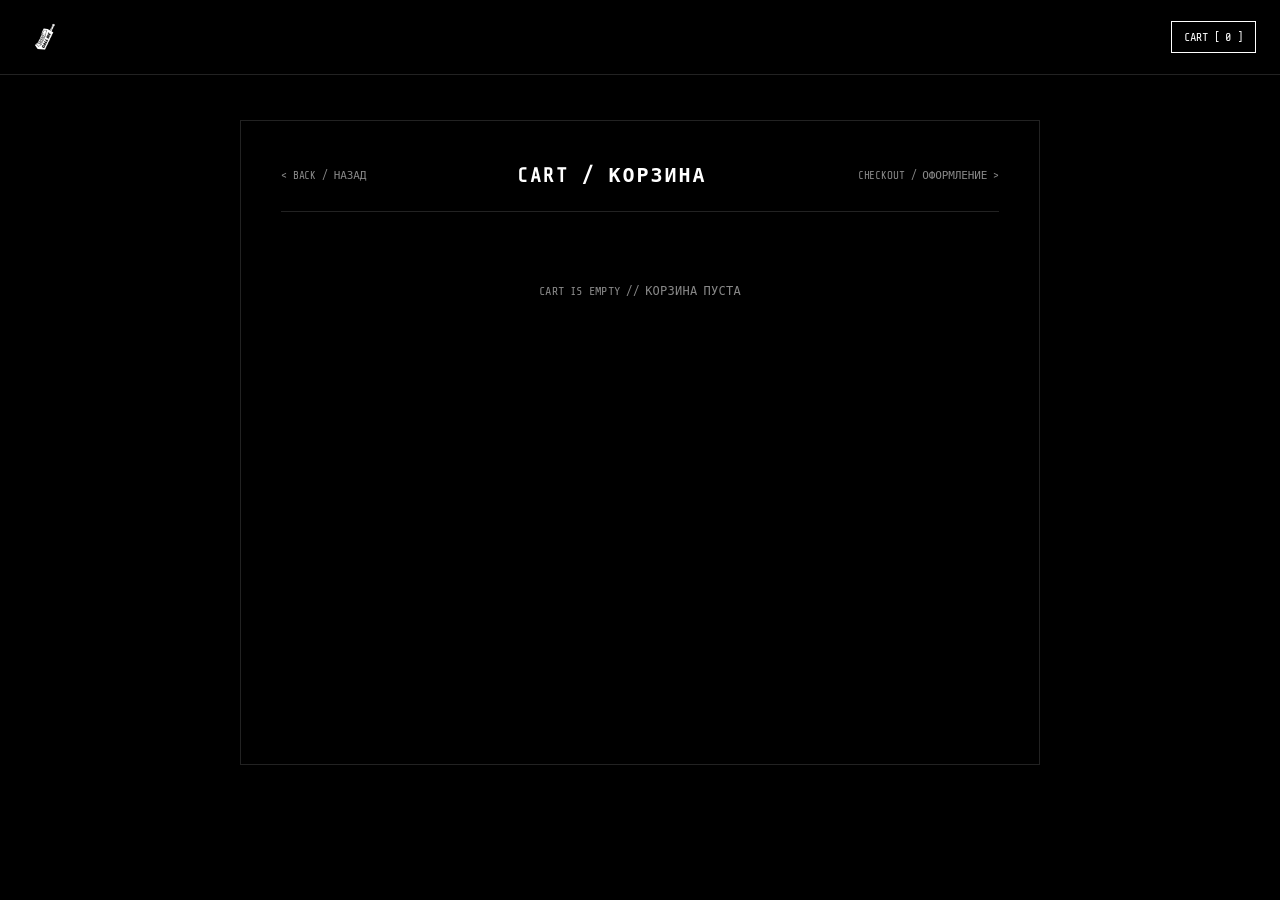
==== cart.html @ 8b9ab767 "feat: implement Solution-style cart, checkout page, stepper button, promo codes, and address-based s" ====
<!DOCTYPE html>
<html lang="ru">
<head>
  <meta charset="UTF-8">
  <meta name="viewport" content="width=device-width, initial-scale=1.0">
  <title>CALL ME — CART / КОРЗИНА</title>
  <meta name="description" content="CALL ME — Shopping Cart">
  <link rel="stylesheet" href="styles.css?v=10">
</head>
<body class="stealth-mode">

  <!-- Video Background Substrate (ACRONYM style) -->
  <div class="video-bg-container">
    <video src="assets/videos/video_1.mp4" autoplay loop muted playsinline class="video-bg active" id="bg-video-1"></video>
    <video src="assets/videos/video_2.mp4" loop muted playsinline class="video-bg" id="bg-video-2"></video>
    <video src="assets/videos/video_3.mp4" loop muted playsinline class="video-bg" id="bg-video-3"></video>
    <video src="assets/videos/video_4.mp4" loop muted playsinline class="video-bg" id="bg-video-4"></video>
    <canvas id="tv-glitch-canvas" class="tv-glitch-canvas"></canvas>
    <div class="video-bg-overlay"></div>
  </div>

  <!-- Navigation Header -->
  <nav class="navbar">
    <div class="navbar-content">
      <a href="index.html" class="logo-link" id="logo-trigger">
        <img src="assets/images/logo.png" alt="CALL ME Logo" class="logo-img">
      </a>
      <div class="cart-indicator" id="cart-btn" style="cursor: pointer;">
        CART [ <span id="nav-cart-count">0</span> ]
      </div>
    </div>
  </nav>

  <!-- Centered Cart Content -->
  <main class="cart-page-container">
    <div class="cart-page-content">
      <div class="cart-page-header">
        <a href="product.html" class="back-link tech-font">&lt; BACK / НАЗАД</a>
        <div class="cart-page-title tech-font">CART / КОРЗИНА</div>
        <a href="checkout.html" class="checkout-link tech-font" id="cart-header-checkout-btn">CHECKOUT / ОФОРМЛЕНИЕ &gt;</a>
      </div>

      <!-- Cart Items Container -->
      <div class="cart-page-items" id="cart-page-items-list">
        <!-- Rendered dynamically via JS -->
        <div class="cart-empty-msg tech-font">CART IS EMPTY // КОРЗИНА ПУСТА</div>
      </div>

      <!-- Cart Page Footer / Actions -->
      <div class="cart-page-footer" id="cart-page-footer-section" style="display: none;">
        <!-- Promo Code Section -->
        <div class="promo-section">
          <div class="promo-input-wrapper">
            <input type="text" class="input-field promo-input" id="promo-code-input" placeholder="PROMOCODE / ПРОМОКОД">
            <button class="promo-btn tech-font" id="apply-promo-btn">ACTIVATE / АКТИВИРОВАТЬ</button>
          </div>
          <div class="promo-status tech-font" id="promo-status-message"></div>
        </div>

        <!-- Total Price -->
        <div class="cart-page-total-row tech-font">
          <span>TOTAL // ИТОГО:</span>
          <span class="total-amount-val" id="cart-page-grand-total">$0</span>
        </div>

        <!-- Checkout Button -->
        <button class="buy-button checkout-big-btn tech-font" id="cart-page-checkout-btn">
          CHECKOUT / ОФОРМИТЬ ЗАКАЗ
        </button>
      </div>
    </div>
  </main>

  <!-- Canvas for Iridescent Glitch Cursor Trail -->
  <canvas id="cursor-trail" class="cursor-trail"></canvas>

  <script src="products_data.js?v=10"></script>
  <script src="app.js?v=10"></script>
</body>
</html>
---- styles.css ----
/* ==========================================================================
   ACRONYM-Inspired Techwear Storefront Design System
   Theme: Pure Monochrome, High-Contrast, Utilitarian Minimalist
   ========================================================================== */

@import url('https://fonts.googleapis.com/css2?family=Space+Grotesk:wght@300;400;600;700&family=Share+Tech+Mono&display=swap');

:root {
  /* Colors */
  --bg-black: #000000;
  --text-white: #ffffff;
  --text-gray: #888888;
  --border-dark: #222222;
  --border-light: #444444;
  
  /* Fonts */
  --font-tech: 'Share Tech Mono', monospace;
  --font-display: 'Space Grotesk', sans-serif;
  --font-body: 'Space Grotesk', sans-serif;
  
  /* Spacing */
  --transition-raw: 0.2s steps(4); /* Blocky, tactical transitions */
  --transition-smooth: all 0.3s cubic-bezier(0.19, 1, 0.22, 1);
}

/* Base Reset */
* {
  box-sizing: border-box;
  margin: 0;
  padding: 0;
}

html {
  background-color: var(--bg-black);
}

body {
  background-color: transparent;
  color: var(--text-white);
  font-family: var(--font-body);
  font-size: 13px;
  line-height: 1.5;
  letter-spacing: -0.01em;
  -webkit-font-smoothing: antialiased;
  overflow-x: hidden;
}

/* Pixelated Video Background */
.video-bg-container {
  position: fixed;
  top: 0;
  left: 0;
  width: 100vw;
  height: 100vh;
  z-index: -1;
  overflow: hidden;
  pointer-events: none;
}

.video-bg {
  position: absolute;
  top: 0;
  left: 0;
  width: 100%;
  height: 100%;
  object-fit: cover;
  image-rendering: pixelated;
  image-rendering: crisp-edges;
  filter: contrast(1.1) brightness(1.0);
  opacity: 0;
  transition: opacity 0.15s steps(2);
}

.video-bg.active {
  opacity: 1;
}

.tv-glitch-canvas {
  position: absolute;
  top: 0;
  left: 0;
  width: 100%;
  height: 100%;
  pointer-events: none;
  opacity: 0;
  z-index: 4;
}

.video-bg-overlay {
  position: absolute;
  top: 0;
  left: 0;
  width: 100%;
  height: 100%;
  background: rgba(0, 0, 0, 0.35);
  backdrop-filter: blur(4px);
  -webkit-backdrop-filter: blur(4px);
  z-index: 3;
}

/* Technical Details Typography */
.tech-font {
  font-family: var(--font-tech);
  text-transform: uppercase;
}

/* Base Typography */
h1, h2, h3, h4 {
  font-family: var(--font-display);
  font-weight: 700;
  text-transform: uppercase;
  letter-spacing: -0.02em;
}

a {
  color: inherit;
  text-decoration: none;
}

/* Custom Scrollbar (Raw, blocky) */
::-webkit-scrollbar {
  width: 4px;
  height: 4px;
}

::-webkit-scrollbar-track {
  background: var(--bg-black);
}

::-webkit-scrollbar-thumb {
  background: var(--border-light);
}

/* Layout Containers */
.navbar {
  position: fixed;
  top: 0;
  left: 0;
  width: 100%;
  z-index: 100;
  background: rgba(0, 0, 0, 0.9);
  border-bottom: 1px solid var(--border-dark);
  padding: 16px 24px;
}

.navbar-content {
  display: flex;
  justify-content: space-between;
  align-items: center;
  max-width: 100%;
}

.logo-link {
  display: flex;
  align-items: center;
}

.logo-img {
  height: 42px;
  width: auto;
  filter: invert(1);
  display: block;
}

/* Header Cart Button */
.cart-indicator {
  font-family: var(--font-tech);
  font-size: 12px;
  border: 1px solid var(--text-white);
  padding: 6px 12px;
  text-transform: uppercase;
  transition: var(--transition-raw);
  cursor: pointer;
}

.cart-indicator:hover {
  background: var(--text-white);
  color: var(--bg-black);
}

/* ==========================================================================
   Main Store Layout
   ========================================================================== */
.main-content {
  margin-top: 75px; /* Navbar height compensation */
  display: grid;
  grid-template-columns: 60% 40%;
  border-bottom: 1px solid var(--border-dark);
  min-height: calc(100vh - 75px);
}

@media (max-width: 968px) {
  .main-content {
    grid-template-columns: 1fr;
    display: flex;
    flex-direction: column;
  }
}

/* Sidebar Column (Right) */
.product-sidebar {
  border-left: 1px solid var(--border-dark);
  padding: 40px 24px;
  position: sticky;
  top: 75px;
  height: calc(100vh - 75px);
  display: flex;
  flex-direction: column;
  justify-content: space-between;
  overflow-y: auto;
}

@media (max-width: 968px) {
  .product-sidebar {
    border-left: none;
    border-top: 1px solid var(--border-dark);
    position: relative;
    top: 0;
    height: auto;
    padding: 32px 24px;
  }
}

.sidebar-header {
  margin-bottom: 32px;
}

.product-code {
  font-family: var(--font-tech);
  color: var(--text-gray);
  font-size: 12px;
  margin-bottom: 4px;
}

.product-title {
  font-size: clamp(28px, 3.5vw, 40px);
  line-height: 1;
  margin-bottom: 12px;
}

.price-box {
  font-size: 20px;
  font-weight: 600;
  margin-bottom: 24px;
}

/* Size Selector grid */
.size-section {
  margin-bottom: 32px;
  border-top: 1px solid var(--border-dark);
  padding-top: 20px;
}

.section-label {
  font-family: var(--font-tech);
  font-size: 11px;
  color: var(--text-gray);
  margin-bottom: 12px;
}

.sizes-grid {
  display: grid;
  grid-template-columns: repeat(4, 1fr);
  gap: 8px;
}

.size-btn {
  background: transparent;
  border: none;
  color: var(--text-white);
  padding: 8px 16px;
  font-family: var(--font-tech);
  font-size: 14px;
  font-weight: 700;
  cursor: pointer;
  border-radius: 4px;
  transition: all 0.2s ease;
  min-width: 40px;
  text-align: center;
}

.size-btn:hover {
  background: rgba(255, 255, 255, 0.1);
}

.size-btn.active {
  background: var(--text-white);
  color: var(--bg-black);
  font-weight: 900;
}

/* Minimalist Form Inputs */
.order-section {
  border-top: 1px solid var(--border-dark);
  padding-top: 20px;
  margin-bottom: 32px;
}

.checkout-form {
  display: flex;
  flex-direction: column;
  gap: 16px;
}

.input-group {
  display: flex;
  flex-direction: column;
}

.input-field {
  background: transparent;
  border: none;
  border-bottom: 1px solid var(--border-dark);
  color: var(--text-white);
  font-family: var(--font-body);
  font-size: 13px;
  padding: 8px 0;
  transition: var(--transition-smooth);
}

.input-field:focus {
  outline: none;
  border-color: var(--text-white);
}

.input-field::placeholder {
  color: #444444;
}

/* Solid Buy Button */
.buy-button {
  background: var(--text-white);
  color: var(--bg-black);
  border: 1px solid var(--text-white);
  padding: 16px;
  font-family: var(--font-tech);
  font-size: 13px;
  font-weight: 700;
  text-transform: uppercase;
  text-align: center;
  cursor: pointer;
  transition: var(--transition-smooth);
  width: 100%;
}

.buy-button:hover {
  background: var(--bg-black);
  color: var(--text-white);
}

/* Technical specs block (replacing description) */
.specs-block {
  margin-top: 32px;
  border-top: 1px solid var(--border-dark);
  padding-top: 20px;
  font-family: var(--font-tech);
  font-size: 11px;
  color: var(--text-gray);
}

.specs-block ul {
  list-style: none;
}

.specs-block li {
  margin-bottom: 6px;
}

.specs-block li span {
  color: var(--text-white);
}

/* Media Column (Left - Image Slider / Gallery) */
.media-column {
  padding: 40px;
  display: flex;
  justify-content: center;
  align-items: center;
  background: transparent;
  height: calc(100vh - 75px);
}

@media (max-width: 968px) {
  .media-column {
    padding: 0;
    height: auto;
  }
}

.gallery-wrapper {
  display: flex;
  gap: 24px;
  width: 100%;
  height: 100%;
  max-width: 760px;
  align-items: stretch;
}

.thumbnails-container {
  display: flex;
  flex-direction: column;
  gap: 12px;
  width: 80px;
  flex-shrink: 0;
  overflow-y: auto;
  padding-right: 4px;
}

/* Hide scrollbar for Chrome, Safari and Opera */
.thumbnails-container::-webkit-scrollbar {
  display: none;
}

/* Hide scrollbar for IE, Edge and Firefox */
.thumbnails-container {
  -ms-overflow-style: none;  /* IE and Edge */
  scrollbar-width: none;  /* Firefox */
}

.thumb-item {
  width: 100%;
  aspect-ratio: 1;
  border: 1px solid var(--border-dark);
  cursor: pointer;
  background: #000;
  overflow: hidden;
  opacity: 0.4;
  transition: all 0.2s ease;
  flex-shrink: 0;
}

.thumb-item:hover,
.thumb-item.active {
  opacity: 1;
  border-color: var(--text-white);
}

.thumb-item img {
  width: 100%;
  height: 100%;
  object-fit: cover;
}

@media (max-width: 968px) {
  .gallery-wrapper {
    flex-direction: column;
    gap: 0;
    max-width: 100%;
  }
  
  .thumbnails-container {
    display: none;
  }
}

.product-slider {
  width: 100%;
  height: 100%;
  background: #000;
  position: relative;
  overflow: hidden;
  display: flex;
  align-items: center;
}

.slider-track {
  display: flex;
  width: 100%;
  height: 100%;
  transition: transform 0.4s cubic-bezier(0.25, 0.46, 0.45, 0.94);
  will-change: transform;
}

.slide {
  flex: 0 0 100%;
  width: 100%;
  height: 100%;
  display: flex;
  justify-content: center;
  align-items: center;
  overflow: hidden;
  position: relative;
  background: #000;
}

.primary-photo {
  width: 100%;
  height: 100%;
  display: block;
  object-fit: cover;
  object-position: center;
  background: #000;
}

.slider-arrow {
  position: absolute;
  top: 50%;
  transform: translateY(-50%);
  background: rgba(0, 0, 0, 0.7);
  border: 1px solid var(--border-dark);
  color: var(--text-white);
  width: 48px;
  height: 48px;
  display: flex;
  justify-content: center;
  align-items: center;
  cursor: pointer;
  z-index: 10;
  transition: all 0.2s ease;
}

.slider-arrow:hover {
  background: var(--text-white);
  color: #000;
  border-color: var(--text-white);
}

.slider-arrow.prev {
  left: 16px;
}

.slider-arrow.next {
  right: 16px;
}

.slider-counter {
  position: absolute;
  bottom: 16px;
  left: 50%;
  transform: translateX(-50%);
  color: var(--text-gray);
  font-size: 11px;
  background: rgba(0, 0, 0, 0.85);
  padding: 4px 12px;
  border: 1px solid var(--border-dark);
  letter-spacing: 1px;
  z-index: 10;
  pointer-events: none;
}

/* Accordion Section */
.accordion-section {
  border-top: 1px solid var(--border-dark);
  margin-top: 32px;
  width: 100%;
}

.accordion-item {
  border-bottom: 1px solid var(--border-dark);
}

.accordion-trigger {
  width: 100%;
  background: transparent;
  border: none;
  color: var(--text-white);
  padding: 16px 0;
  display: flex;
  justify-content: space-between;
  align-items: center;
  font-family: var(--font-tech);
  font-size: 13px;
  font-weight: 700;
  cursor: pointer;
  text-align: left;
  letter-spacing: 1px;
}

.accordion-trigger:hover {
  color: var(--text-gray);
}

.accordion-content {
  max-height: 0;
  overflow: hidden;
  transition: max-height 0.3s cubic-bezier(0.25, 0.46, 0.45, 0.94);
  font-size: 12px;
  line-height: 1.6;
  color: var(--text-gray);
}

.accordion-item.active .accordion-content {
  max-height: 500px;
  padding-bottom: 16px;
}

.accordion-specs {
  list-style: none;
  padding: 0;
  margin: 0;
}

.accordion-specs li {
  margin-bottom: 8px;
  font-family: var(--font-tech);
  font-size: 11px;
  letter-spacing: 0.5px;
}

.accordion-specs li span {
  color: var(--text-white);
  font-weight: 700;
}

.accordion-icon {
  font-size: 14px;
  font-weight: 700;
}

/* ==========================================================================
   Bottom Section: Grid Gallery (Lifestyle & Video)
   ========================================================================== */
.gallery-section {
  padding: 60px 24px;
  background: transparent;
}

.gallery-header {
  display: flex;
  justify-content: space-between;
  align-items: baseline;
  border-bottom: 1px solid var(--border-dark);
  padding-bottom: 12px;
  margin-bottom: 32px;
}

.gallery-title {
  font-size: 18px;
}

.gallery-grid {
  display: grid;
  grid-template-columns: repeat(auto-fill, minmax(280px, 1fr));
  gap: 20px;
}

.gallery-item {
  border: 1px solid var(--border-dark);
  position: relative;
  background: #050505;
  overflow: hidden;
}

.gallery-img {
  width: 100%;
  height: 100%;
  object-fit: cover;
  aspect-ratio: 4/5;
  display: block;
  transition: var(--transition-smooth);
}

.gallery-item:hover .gallery-img {
  transform: scale(1.03);
  filter: brightness(1.1);
}

/* Custom Video styling in gallery */
.gallery-item.video-item {
  aspect-ratio: 4/5;
  display: flex;
  align-items: center;
  justify-content: center;
}

.gallery-video {
  width: 100%;
  height: 100%;
  object-fit: cover;
}

.video-play-overlay {
  position: absolute;
  top: 0;
  left: 0;
  width: 100%;
  height: 100%;
  background: rgba(0, 0, 0, 0.4);
  display: flex;
  align-items: center;
  justify-content: center;
  cursor: pointer;
  z-index: 2;
  transition: var(--transition-smooth);
}

.video-play-overlay:hover {
  background: rgba(0, 0, 0, 0.1);
}

.play-symbol {
  width: 50px;
  height: 50px;
  border: 1.5px solid var(--text-white);
  border-radius: 50%;
  display: flex;
  align-items: center;
  justify-content: center;
  font-family: var(--font-tech);
  font-size: 10px;
  color: var(--text-white);
  text-transform: uppercase;
  transition: var(--transition-smooth);
}

.video-play-overlay:hover .play-symbol {
  transform: scale(1.1);
  background: var(--text-white);
  color: var(--bg-black);
}

/* ==========================================================================
   Order Success & UI States
   ========================================================================== */
.success-overlay {
  position: fixed;
  top: 0;
  left: 0;
  width: 100vw;
  height: 100vh;
  background: rgba(0, 0, 0, 0.98);
  z-index: 200;
  display: flex;
  align-items: center;
  justify-content: center;
  opacity: 0;
  pointer-events: none;
  transition: opacity 0.3s ease;
}

.success-overlay.active {
  opacity: 1;
  pointer-events: auto;
}

.success-box {
  border: 1px solid var(--text-white);
  background: var(--bg-black);
  padding: 40px;
  max-width: 440px;
  width: calc(100% - 32px);
  text-align: center;
}

.success-box h3 {
  font-size: 24px;
  margin-bottom: 16px;
}

.success-desc {
  color: var(--text-gray);
  margin-bottom: 32px;
}

.success-btn {
  display: block;
  background: var(--text-white);
  color: var(--bg-black);
  border: 1px solid var(--text-white);
  padding: 14px;
  text-transform: uppercase;
  font-family: var(--font-tech);
  font-size: 12px;
  font-weight: 700;
  text-align: center;
  margin-bottom: 12px;
  transition: var(--transition-smooth);
}

.success-btn:hover {
  background: var(--bg-black);
  color: var(--text-white);
}

/* ==========================================================================
   Stealth / Zen Mode Animations
   ========================================================================== */
.main-content,
.gallery-section,
.navbar {
  transition: opacity 0.6s cubic-bezier(0.19, 1, 0.22, 1);
}

body.stealth-mode .main-content,
body.stealth-mode .gallery-section,
body.stealth-mode .navbar {
  opacity: 0;
  pointer-events: none;
}

.center-logo-container {
  position: fixed;
  top: 50%;
  left: 50%;
  transform: translate(-50%, -50%) scale(0.95);
  z-index: 150;
  opacity: 0;
  pointer-events: none;
  transition: opacity 0.6s cubic-bezier(0.19, 1, 0.22, 1), transform 0.6s cubic-bezier(0.19, 1, 0.22, 1);
}

.center-logo-img {
  height: 420px;
  max-height: 60vh;
  width: auto;
  display: block;
  filter: invert(1);
  cursor: pointer;
  transition: var(--transition-smooth);
}

.center-logo-img:hover {
  transform: scale(1.05) translateY(-8px);
  filter: invert(1) drop-shadow(0 0 25px rgba(255, 255, 255, 0.3));
}

body.stealth-mode .center-logo-container {
  opacity: 1;
  pointer-events: auto;
  transform: translate(-50%, -50%) scale(1);
}

/* ==========================================================================
   Iridescent Gasoline Glitch Cursor Trail
   ========================================================================== */
.cursor-trail {
  position: fixed;
  top: 0;
  left: 0;
  width: 100vw;
  height: 100vh;
  z-index: 120;
  pointer-events: none;
  filter: blur(1.5px) saturate(1.8);
}

/* ==========================================================================
   Catalog Page Layout & Grid
   ========================================================================== */
.catalog-main {
  margin-top: 75px;
  display: block;
  min-height: calc(100vh - 75px);
  padding: 40px 24px;
}

.catalog-grid-wrapper {
  max-width: 1200px;
  margin: 0 auto;
}

.catalog-header-block {
  margin-bottom: 40px;
  border-bottom: 1px solid var(--border-dark);
  padding-bottom: 24px;
}

.catalog-title {
  font-size: clamp(32px, 5vw, 54px);
  line-height: 1.1;
  margin-top: 8px;
}

.catalog-header-title {
  font-size: 11px;
  color: var(--text-gray);
  letter-spacing: 0.1em;
}

.catalog-items-grid {
  display: grid;
  grid-template-columns: repeat(auto-fill, minmax(220px, 1fr));
  gap: 24px;
}

.catalog-card {
  border: 1px solid var(--border-dark);
  background: rgba(0, 0, 0, 0.4);
  display: flex;
  flex-direction: column;
  overflow: hidden;
  transition: var(--transition-smooth);
  position: relative;
}

.card-img-container {
  width: 100%;
  aspect-ratio: 4/5;
  overflow: hidden;
  border-bottom: 1px solid var(--border-dark);
  background: #000;
}

.card-img {
  width: 100%;
  height: 100%;
  object-fit: cover;
  display: block;
  transition: var(--transition-smooth);
}

.catalog-card:hover {
  border-color: var(--text-white);
  box-shadow: 0 0 15px rgba(255, 255, 255, 0.1);
}

.catalog-card:hover .card-img {
  transform: scale(1.04);
}

.card-meta {
  padding: 16px;
  display: flex;
  justify-content: space-between;
  align-items: baseline;
  background: rgba(0, 0, 0, 0.8);
}

.card-title {
  font-size: 12px;
  color: var(--text-white);
  font-weight: 600;
}

.card-price {
  font-size: 12px;
  color: var(--text-gray);
}

/* ==========================================================================
   Mobile & Tablet Responsiveness Optimizations
   ========================================================================== */
@media (max-width: 968px) {
  .catalog-main {
    margin-top: 60px; /* Adjust top margin for mobile navbar height */
  }
}

@media (max-width: 580px) {
  .navbar {
    padding: 12px 16px;
  }
  .logo-img {
    height: 32px;
  }
  .cart-indicator {
    padding: 4px 10px;
    font-size: 11px;
  }
  
  .center-logo-img {
    height: 280px;
    max-height: 50vh;
  }

  .catalog-items-grid {
    grid-template-columns: repeat(2, 1fr);
    gap: 12px;
  }

  .card-meta {
    padding: 10px;
    flex-direction: column;
    gap: 4px;
    align-items: flex-start;
  }

  .card-title {
    font-size: 10px;
    line-height: 1.2;
  }

  .card-price {
    font-size: 10px;
  }

  .catalog-title {
    font-size: 28px;
  }
  
  .product-sidebar {
    padding: 24px 16px;
  }

  .media-column {
    padding: 0;
    height: auto;
  }

  .product-slider {
    height: 80vh;
    border: none;
  }
  
  .slider-arrow {
    display: none;
  }
}

/* ==========================================================================
   Interactive Slide-out Cart Drawer Styles
   ========================================================================== */
.cart-drawer {
  position: fixed;
  top: 0;
  right: 0;
  width: 460px;
  max-width: 100vw;
  height: 100vh;
  background: rgba(0, 0, 0, 0.98);
  border-left: 1px solid var(--border-dark);
  z-index: 1000;
  display: flex;
  flex-direction: column;
  transform: translateX(100%);
  transition: transform 0.4s cubic-bezier(0.19, 1, 0.22, 1);
}

.cart-drawer.active {
  transform: translateX(0);
}

.cart-drawer-overlay {
  position: fixed;
  top: 0;
  left: 0;
  width: 100vw;
  height: 100vh;
  background: rgba(0, 0, 0, 0.6);
  backdrop-filter: blur(4px);
  -webkit-backdrop-filter: blur(4px);
  z-index: 999;
  opacity: 0;
  pointer-events: none;
  transition: opacity 0.4s cubic-bezier(0.19, 1, 0.22, 1);
}

.cart-drawer-overlay.active {
  opacity: 1;
  pointer-events: auto;
}

/* Header */
.cart-drawer-header {
  padding: 24px;
  border-bottom: 1px solid var(--border-dark);
  display: flex;
  justify-content: space-between;
  align-items: center;
}

.cart-drawer-title {
  font-family: var(--font-tech);
  font-size: 14px;
  font-weight: 600;
  letter-spacing: 0.05em;
}

.cart-drawer-close {
  background: transparent;
  border: 1px solid var(--border-light);
  color: var(--text-white);
  font-family: var(--font-tech);
  font-size: 11px;
  padding: 4px 10px;
  cursor: pointer;
  transition: var(--transition-raw);
}

.cart-drawer-close:hover {
  border-color: var(--text-white);
  background: var(--text-white);
  color: var(--bg-black);
}

/* Body (Items List) */
.cart-drawer-body {
  flex: 1;
  overflow-y: auto;
  padding: 24px;
  display: flex;
  flex-direction: column;
  gap: 20px;
}

.cart-empty-msg {
  text-align: center;
  color: var(--text-gray);
  font-size: 12px;
  margin: auto 0;
  letter-spacing: 0.02em;
}

.cart-item {
  display: grid;
  grid-template-columns: 70px 1fr auto;
  gap: 16px;
  border-bottom: 1px solid var(--border-dark);
  padding-bottom: 20px;
  align-items: center;
}

.cart-item-img-box {
  width: 70px;
  aspect-ratio: 4/5;
  border: 1px solid var(--border-dark);
  background: #fff;
  display: flex;
  align-items: center;
  justify-content: center;
  overflow: hidden;
}

.cart-item-img {
  max-width: 90%;
  max-height: 90%;
  object-fit: contain;
}

.cart-item-info {
  display: flex;
  flex-direction: column;
  gap: 4px;
}

.cart-item-name {
  font-size: 12px;
  font-weight: 600;
}

.cart-item-details {
  font-family: var(--font-tech);
  font-size: 11px;
  color: var(--text-gray);
}

.cart-item-quantity {
  display: flex;
  align-items: center;
  gap: 8px;
  margin-top: 6px;
}

.qty-btn {
  background: transparent;
  border: 1px solid var(--border-light);
  color: var(--text-white);
  font-family: var(--font-tech);
  width: 20px;
  height: 20px;
  display: flex;
  align-items: center;
  justify-content: center;
  cursor: pointer;
  font-size: 12px;
  transition: var(--transition-raw);
}

.qty-btn:hover {
  border-color: var(--text-white);
}

.qty-val {
  font-family: var(--font-tech);
  font-size: 12px;
}

.cart-item-price-box {
  display: flex;
  flex-direction: column;
  align-items: flex-end;
  gap: 8px;
}

.cart-item-subtotal {
  font-family: var(--font-tech);
  font-size: 13px;
  font-weight: 600;
}

.cart-item-remove {
  background: transparent;
  border: none;
  color: var(--text-gray);
  font-family: var(--font-tech);
  font-size: 11px;
  cursor: pointer;
  transition: var(--transition-raw);
}

.cart-item-remove:hover {
  color: var(--text-white);
  text-decoration: underline;
}

/* Footer (Total & Checkout) */
.cart-drawer-footer {
  padding: 24px;
  border-top: 1px solid var(--border-dark);
  background: rgba(0, 0, 0, 0.95);
}

.cart-total-row {
  display: flex;
  justify-content: space-between;
  font-size: 14px;
  font-weight: 700;
  margin-bottom: 20px;
  border-bottom: 1px solid var(--border-dark);
  padding-bottom: 16px;
}

.cart-checkout-form {
  display: flex;
  flex-direction: column;
  gap: 12px;
}

/* ==========================================================================
   Solution-Style Stepper Button
   ========================================================================== */
.split-buy-btn {
  display: grid;
  grid-template-columns: 50px 1fr 50px;
  background: var(--bg-black);
  border: 1px solid var(--text-white);
  height: 50px;
  width: 100%;
  margin-top: 10px;
  align-items: center;
  transition: all 0.2s ease;
}

.split-btn-minus,
.split-btn-plus {
  background: transparent;
  border: none;
  color: var(--text-white);
  font-family: var(--font-tech);
  font-size: 18px;
  font-weight: 700;
  cursor: pointer;
  height: 100%;
  width: 100%;
  display: flex;
  align-items: center;
  justify-content: center;
  transition: background 0.15s ease;
}

.split-btn-minus:hover,
.split-btn-plus:hover {
  background: rgba(255, 255, 255, 0.15);
}

.split-btn-center {
  background: var(--text-white);
  border: none;
  color: var(--bg-black);
  height: 100%;
  width: 100%;
  display: flex;
  flex-direction: column;
  align-items: center;
  justify-content: center;
  cursor: pointer;
  padding: 0 10px;
  transition: background 0.15s ease;
  font-family: var(--font-tech);
}

.split-btn-center .qty-text {
  font-size: 13px;
  font-weight: 900;
  letter-spacing: 0.5px;
}

.split-btn-center .go-cart-text {
  font-size: 9px;
  font-weight: 700;
  opacity: 0.8;
  margin-top: 2px;
  text-transform: uppercase;
}

.split-btn-center:hover {
  background: #eaeaea;
}

/* ==========================================================================
   Cart Page Layout
   ========================================================================== */
.cart-page-container {
  min-height: calc(100vh - 75px);
  padding: 120px 24px 60px;
  display: flex;
  justify-content: center;
  background: transparent;
}

.cart-page-content {
  width: 100%;
  max-width: 800px;
  background: rgba(0, 0, 0, 0.85);
  backdrop-filter: blur(15px);
  border: 1px solid var(--border-dark);
  padding: 40px;
}

.cart-page-header {
  display: flex;
  justify-content: space-between;
  align-items: center;
  border-bottom: 1px solid var(--border-dark);
  padding-bottom: 20px;
  margin-bottom: 30px;
}

.cart-page-header .back-link,
.cart-page-header .checkout-link {
  font-size: 11px;
  color: var(--text-gray);
  text-decoration: none;
  transition: color 0.15s ease;
}

.cart-page-header .back-link:hover,
.cart-page-header .checkout-link:hover {
  color: var(--text-white);
}

.cart-page-title {
  font-size: 20px;
  font-weight: 900;
  letter-spacing: 2px;
}

.cart-page-items {
  display: flex;
  flex-direction: column;
  gap: 24px;
  margin-bottom: 40px;
}

/* Cart Page Footer & Promo Code */
.cart-page-footer {
  border-top: 1px solid var(--border-dark);
  padding-top: 30px;
}

.promo-section {
  margin-bottom: 30px;
}

.promo-input-wrapper {
  display: flex;
  gap: 12px;
  max-width: 450px;
}

.promo-input {
  flex: 1;
}

.promo-btn {
  background: transparent;
  border: 1px solid var(--border-light);
  color: var(--text-white);
  padding: 0 20px;
  font-size: 12px;
  font-weight: 700;
  cursor: pointer;
  transition: all 0.2s ease;
}

.promo-btn:hover {
  border-color: var(--text-white);
  background: rgba(255, 255, 255, 0.05);
}

.promo-status {
  font-size: 11px;
  margin-top: 8px;
  height: 16px;
}

.cart-page-total-row {
  display: flex;
  justify-content: space-between;
  font-size: 18px;
  font-weight: 900;
  border-bottom: 1px solid var(--border-dark);
  padding-bottom: 16px;
  margin-bottom: 24px;
}

.checkout-big-btn {
  width: 100%;
  font-weight: 900;
  letter-spacing: 1px;
}

/* ==========================================================================
   Checkout Page Layout
   ========================================================================== */
.checkout-grid-container {
  min-height: calc(100vh - 75px);
  padding: 120px 24px 60px;
  display: flex;
  justify-content: center;
  background: transparent;
}

.checkout-main-content {
  width: 100%;
  max-width: 1200px;
  display: grid;
  grid-template-columns: 60% 40%;
  gap: 40px;
  align-items: start;
}

@media (max-width: 968px) {
  .checkout-main-content {
    grid-template-columns: 1fr;
    gap: 30px;
  }
}

.checkout-form-column {
  background: rgba(0, 0, 0, 0.85);
  backdrop-filter: blur(15px);
  border: 1px solid var(--border-dark);
  padding: 40px;
}

.checkout-summary-column {
  position: sticky;
  top: 115px;
  width: 100%;
}

.checkout-auth-banner {
  background: #000;
  border: 1px solid var(--border-dark);
  padding: 16px 20px;
  font-size: 11px;
  font-weight: 700;
  display: flex;
  justify-content: space-between;
  align-items: center;
  margin-bottom: 32px;
}

.checkout-auth-banner .auth-btn {
  background: var(--text-white);
  color: var(--bg-black);
  border: none;
  font-family: var(--font-tech);
  font-size: 10px;
  font-weight: 900;
  padding: 8px 12px;
  cursor: pointer;
  transition: opacity 0.15s ease;
}

.checkout-auth-banner .auth-btn:hover {
  opacity: 0.9;
}

.checkout-form-section {
  margin-bottom: 40px;
  border-bottom: 1px solid rgba(255, 255, 255, 0.05);
  padding-bottom: 30px;
}

.checkout-form-section:last-of-type {
  border-bottom: none;
  padding-bottom: 0;
  margin-bottom: 0;
}

.section-title {
  font-size: 13px;
  font-weight: 900;
  letter-spacing: 1px;
  margin-bottom: 24px;
  color: var(--text-white);
  border-left: 2px solid var(--text-white);
  padding-left: 10px;
}

.field-label {
  display: block;
  font-size: 10px;
  font-weight: 700;
  color: var(--text-gray);
  margin-bottom: 8px;
  letter-spacing: 0.5px;
}

/* Autocomplete suggestions */
.autocomplete-suggestions {
  position: absolute;
  top: 100%;
  left: 0;
  right: 0;
  background: rgba(10, 10, 10, 0.98);
  border: 1px solid var(--border-light);
  border-top: none;
  z-index: 1000;
  max-height: 250px;
  overflow-y: auto;
  display: none;
}

.suggestion-item {
  padding: 12px 16px;
  font-family: var(--font-tech);
  font-size: 12px;
  color: var(--text-gray);
  cursor: pointer;
  border-bottom: 1px solid rgba(255, 255, 255, 0.03);
  transition: all 0.15s ease;
}

.suggestion-item:hover {
  background: rgba(255, 255, 255, 0.08);
  color: var(--text-white);
}

/* Shipping Options Radio Buttons */
.shipping-options-container {
  margin-top: 24px;
  margin-bottom: 16px;
}

.shipping-methods-list {
  display: flex;
  flex-direction: column;
  gap: 12px;
  margin-top: 12px;
}

.shipping-method-item {
  border: 1px solid var(--border-dark);
  background: rgba(255, 255, 255, 0.02);
  padding: 16px;
  display: flex;
  align-items: center;
  gap: 16px;
  cursor: pointer;
  transition: all 0.2s ease;
}

.shipping-method-item:hover,
.shipping-method-item.active {
  border-color: var(--text-white);
  background: rgba(255, 255, 255, 0.05);
}

.shipping-method-item input[type="radio"] {
  display: none;
}

.shipping-method-item .custom-radio {
  width: 16px;
  height: 16px;
  border: 1px solid var(--border-light);
  border-radius: 50%;
  display: flex;
  align-items: center;
  justify-content: center;
  flex-shrink: 0;
}

.shipping-method-item.active .custom-radio::after {
  content: '';
  width: 8px;
  height: 8px;
  background: var(--text-white);
  border-radius: 50%;
}

.shipping-info-wrapper {
  display: flex;
  justify-content: space-between;
  align-items: center;
  width: 100%;
}

.shipping-text-block {
  display: flex;
  flex-direction: column;
  gap: 4px;
}

.shipping-title {
  font-family: var(--font-tech);
  font-size: 13px;
  font-weight: 700;
  color: var(--text-white);
}

.shipping-desc {
  font-family: var(--font-tech);
  font-size: 11px;
  color: var(--text-gray);
}

.shipping-price {
  font-family: var(--font-tech);
  font-size: 13px;
  font-weight: 700;
  color: var(--text-white);
}

/* Custom Checkboxes and Radios */
.checkbox-label,
.radio-label {
  display: flex;
  align-items: center;
  gap: 12px;
  cursor: pointer;
  margin-top: 16px;
  user-select: none;
}

.checkbox-label input[type="checkbox"],
.radio-label input[type="radio"] {
  display: none;
}

.custom-checkbox {
  width: 18px;
  height: 18px;
  border: 1px solid var(--border-light);
  display: flex;
  align-items: center;
  justify-content: center;
  flex-shrink: 0;
}

.checkbox-label input:checked + .custom-checkbox::after {
  content: '✓';
  color: var(--text-white);
  font-size: 12px;
  font-weight: bold;
}

.checkbox-text,
.radio-text {
  font-size: 11px;
  color: var(--text-gray);
}

.checkbox-label:hover .checkbox-text {
  color: var(--text-white);
}

/* Order Summary Sticky Card */
.summary-card-sticky {
  background: rgba(0, 0, 0, 0.85);
  backdrop-filter: blur(15px);
  border: 1px solid var(--border-dark);
  padding: 40px;
}

.summary-title {
  font-size: 14px;
  font-weight: 900;
  letter-spacing: 1.5px;
  border-bottom: 1px solid var(--border-dark);
  padding-bottom: 16px;
  margin-bottom: 24px;
}

.summary-items-list {
  display: flex;
  flex-direction: column;
  gap: 16px;
  margin-bottom: 24px;
  max-height: 250px;
  overflow-y: auto;
  padding-right: 6px;
}

.summary-item-card {
  display: flex;
  justify-content: space-between;
  align-items: center;
  gap: 12px;
  border-bottom: 1px solid rgba(255, 255, 255, 0.03);
  padding-bottom: 12px;
}

.summary-item-left {
  display: flex;
  align-items: center;
  gap: 12px;
}

.summary-item-img {
  width: 50px;
  height: 50px;
  object-fit: cover;
  border: 1px solid var(--border-dark);
}

.summary-item-info {
  display: flex;
  flex-direction: column;
  gap: 4px;
}

.summary-item-name {
  font-family: var(--font-tech);
  font-size: 11px;
  font-weight: 700;
  color: var(--text-white);
}

.summary-item-meta {
  font-family: var(--font-tech);
  font-size: 10px;
  color: var(--text-gray);
}

.summary-item-price {
  font-family: var(--font-tech);
  font-size: 11px;
  font-weight: 700;
}

.summary-pricing-rows {
  border-top: 1px solid var(--border-dark);
  padding-top: 20px;
  margin-bottom: 30px;
}

.price-row {
  display: flex;
  justify-content: space-between;
  font-size: 12px;
  color: var(--text-gray);
  margin-bottom: 12px;
}

.price-row.total-row {
  border-top: 1px solid var(--border-dark);
  padding-top: 16px;
  font-size: 16px;
  font-weight: 900;
  color: var(--text-white);
  margin-bottom: 0;
}

.desktop-checkout-btn {
  width: 100%;
  font-weight: 900;
  letter-spacing: 1px;
}

.mobile-checkout-btn {
  display: none;
  width: 100%;
  font-weight: 900;
  letter-spacing: 1px;
  margin-top: 24px;
}

@media (max-width: 968px) {
  .desktop-checkout-btn {
    display: none;
  }
  .mobile-checkout-btn {
    display: block;
  }
}
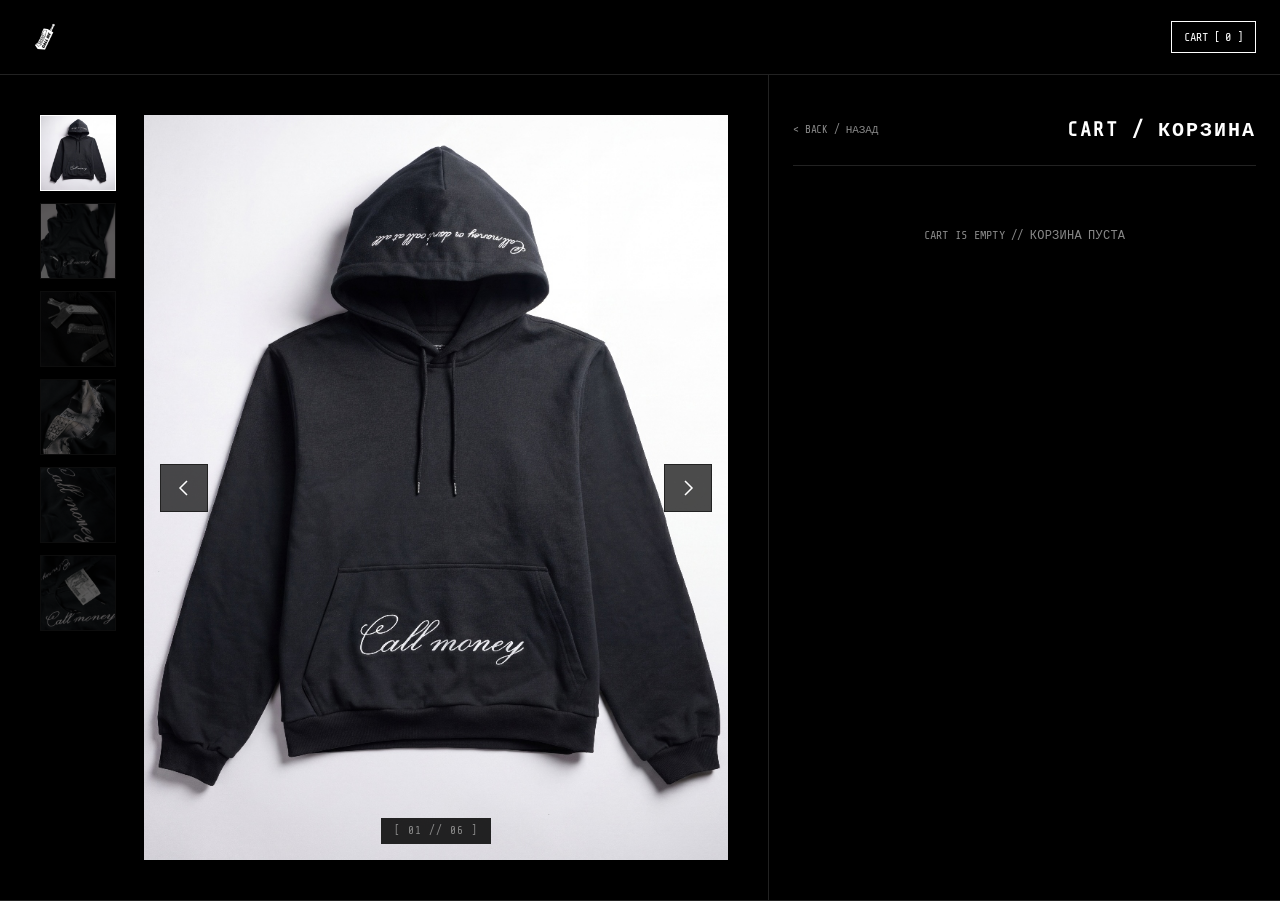
==== commit 0f797753: "design: implement split two-column gallery layout on cart page" ====
--- a/cart.html
+++ b/cart.html
@@ -5,7 +5,7 @@
   <meta name="viewport" content="width=device-width, initial-scale=1.0">
   <title>CALL ME — CART / КОРЗИНА</title>
   <meta name="description" content="CALL ME — Shopping Cart">
-  <link rel="stylesheet" href="styles.css?v=10">
+  <link rel="stylesheet" href="styles.css?v=14">
 </head>
 <body class="stealth-mode">
 
@@ -31,50 +31,100 @@
     </div>
   </nav>
 
-  <!-- Centered Cart Content -->
-  <main class="cart-page-container">
-    <div class="cart-page-content">
-      <div class="cart-page-header">
-        <a href="product.html" class="back-link tech-font">&lt; BACK / НАЗАД</a>
-        <div class="cart-page-title tech-font">CART / КОРЗИНА</div>
-        <a href="checkout.html" class="checkout-link tech-font" id="cart-header-checkout-btn">CHECKOUT / ОФОРМЛЕНИЕ &gt;</a>
+  <!-- Main Store Split Grid -->
+  <main class="main-content">
+    
+    <!-- Left Column: Product Photos Gallery (Thumbnails + Main Slide Viewer) -->
+    <section class="media-column" id="product-media-column">
+      <div class="gallery-wrapper">
+        <!-- Vertical Thumbnails Column -->
+        <div class="thumbnails-container" id="thumbnails-container">
+          <div class="thumb-item active" data-index="0">
+            <img src="assets/images/studio/studio_1.jpg" alt="Thumb 1">
+          </div>
+          <div class="thumb-item" data-index="1">
+            <img src="assets/images/studio/studio_2.jpg" alt="Thumb 2">
+          </div>
+          <div class="thumb-item" data-index="2">
+            <img src="assets/images/studio/studio_3.jpg" alt="Thumb 3">
+          </div>
+          <div class="thumb-item" data-index="3">
+            <img src="assets/images/studio/studio_4.jpg" alt="Thumb 4">
+          </div>
+          <div class="thumb-item" data-index="4">
+            <img src="assets/images/studio/studio_5.jpg" alt="Thumb 5">
+          </div>
+          <div class="thumb-item" data-index="5">
+            <img src="assets/images/studio/studio_6.jpg" alt="Thumb 6">
+          </div>
+        </div>
+        
+        <!-- Main Slider Viewer -->
+        <div class="product-slider" id="product-slider">
+          <button class="slider-arrow prev" id="slider-prev" aria-label="Previous Photo">
+            <svg width="24" height="24" viewBox="0 0 24 24" fill="none" stroke="currentColor" stroke-width="1.5"><path d="M15 19l-7-7 7-7" /></svg>
+          </button>
+          <div class="slider-track" id="slider-track">
+            <div class="slide"><img src="assets/images/studio/studio_1.jpg" alt="HOODIE ON STEALTH FRONT VIEW" class="primary-photo"></div>
+            <div class="slide"><img src="assets/images/studio/studio_2.jpg" alt="HOODIE ON STEALTH FLATLAY POCKETS" class="primary-photo"></div>
+            <div class="slide"><img src="assets/images/studio/studio_3.jpg" alt="HOODIE ON STEALTH ZIPPER CLOSEUP" class="primary-photo"></div>
+            <div class="slide"><img src="assets/images/studio/studio_4.jpg" alt="HOODIE ON STEALTH HIDDEN STORAGE" class="primary-photo"></div>
+            <div class="slide"><img src="assets/images/studio/studio_5.jpg" alt="HOODIE ON STEALTH EMBROIDERY CLOSEUP" class="primary-photo"></div>
+            <div class="slide"><img src="assets/images/studio/studio_6.jpg" alt="HOODIE ON STEALTH BACKPRINT TEXTURE" class="primary-photo"></div>
+          </div>
+          <button class="slider-arrow next" id="slider-next" aria-label="Next Photo">
+            <svg width="24" height="24" viewBox="0 0 24 24" fill="none" stroke="currentColor" stroke-width="1.5"><path d="M9 5l7 7-7 7" /></svg>
+          </button>
+          <div class="slider-counter tech-font" id="slider-counter">[ 01 // 06 ]</div>
+        </div>
       </div>
+    </section>
 
-      <!-- Cart Items Container -->
-      <div class="cart-page-items" id="cart-page-items-list">
-        <!-- Rendered dynamically via JS -->
-        <div class="cart-empty-msg tech-font">CART IS EMPTY // КОРЗИНА ПУСТА</div>
-      </div>
-
-      <!-- Cart Page Footer / Actions -->
-      <div class="cart-page-footer" id="cart-page-footer-section" style="display: none;">
-        <!-- Promo Code Section -->
-        <div class="promo-section">
-          <div class="promo-input-wrapper">
-            <input type="text" class="input-field promo-input" id="promo-code-input" placeholder="PROMOCODE / ПРОМОКОД">
-            <button class="promo-btn tech-font" id="apply-promo-btn">ACTIVATE / АКТИВИРОВАТЬ</button>
-          </div>
-          <div class="promo-status tech-font" id="promo-status-message"></div>
+    <!-- Right Column: Cart Sidebar -->
+    <section class="product-sidebar">
+      <div class="cart-page-content" style="background: transparent; border: none; padding: 0; backdrop-filter: none; max-width: 100%;">
+        <div class="cart-page-header" style="margin-bottom: 20px;">
+          <a href="product.html" class="back-link tech-font">&lt; BACK / НАЗАД</a>
+          <div class="cart-page-title tech-font">CART / КОРЗИНА</div>
         </div>
 
-        <!-- Total Price -->
-        <div class="cart-page-total-row tech-font">
-          <span>TOTAL // ИТОГО:</span>
-          <span class="total-amount-val" id="cart-page-grand-total">$0</span>
+        <!-- Cart Items Container -->
+        <div class="cart-page-items" id="cart-page-items-list" style="margin-top: 20px;">
+          <!-- Rendered dynamically via JS -->
+          <div class="cart-empty-msg tech-font">CART IS EMPTY // КОРЗИНА ПУСТА</div>
         </div>
 
-        <!-- Checkout Button -->
-        <button class="buy-button checkout-big-btn tech-font" id="cart-page-checkout-btn">
-          CHECKOUT / ОФОРМИТЬ ЗАКАЗ
-        </button>
+        <!-- Cart Page Footer / Actions -->
+        <div class="cart-page-footer" id="cart-page-footer-section" style="display: none; border-top: 1px solid var(--border-dark); padding-top: 20px;">
+          <!-- Promo Code Section -->
+          <div class="promo-section">
+            <div class="promo-input-wrapper">
+              <input type="text" class="input-field promo-input" id="promo-code-input" placeholder="PROMOCODE / ПРОМОКОД">
+              <button class="promo-btn tech-font" id="apply-promo-btn">ACTIVATE / АКТИВИРОВАТЬ</button>
+            </div>
+            <div class="promo-status tech-font" id="promo-status-message"></div>
+          </div>
+
+          <!-- Total Price -->
+          <div class="cart-page-total-row tech-font">
+            <span>TOTAL // ИТОГО:</span>
+            <span class="total-amount-val" id="cart-page-grand-total">$0</span>
+          </div>
+
+          <!-- Checkout Button -->
+          <button class="buy-button checkout-big-btn tech-font" id="cart-page-checkout-btn">
+            CHECKOUT / ОФОРМИТЬ ЗАКАЗ
+          </button>
+        </div>
       </div>
-    </div>
+    </section>
+
   </main>
 
   <!-- Canvas for Iridescent Glitch Cursor Trail -->
   <canvas id="cursor-trail" class="cursor-trail"></canvas>
 
-  <script src="products_data.js?v=10"></script>
-  <script src="app.js?v=10"></script>
+  <script src="products_data.js?v=14"></script>
+  <script src="app.js?v=14"></script>
 </body>
 </html>
